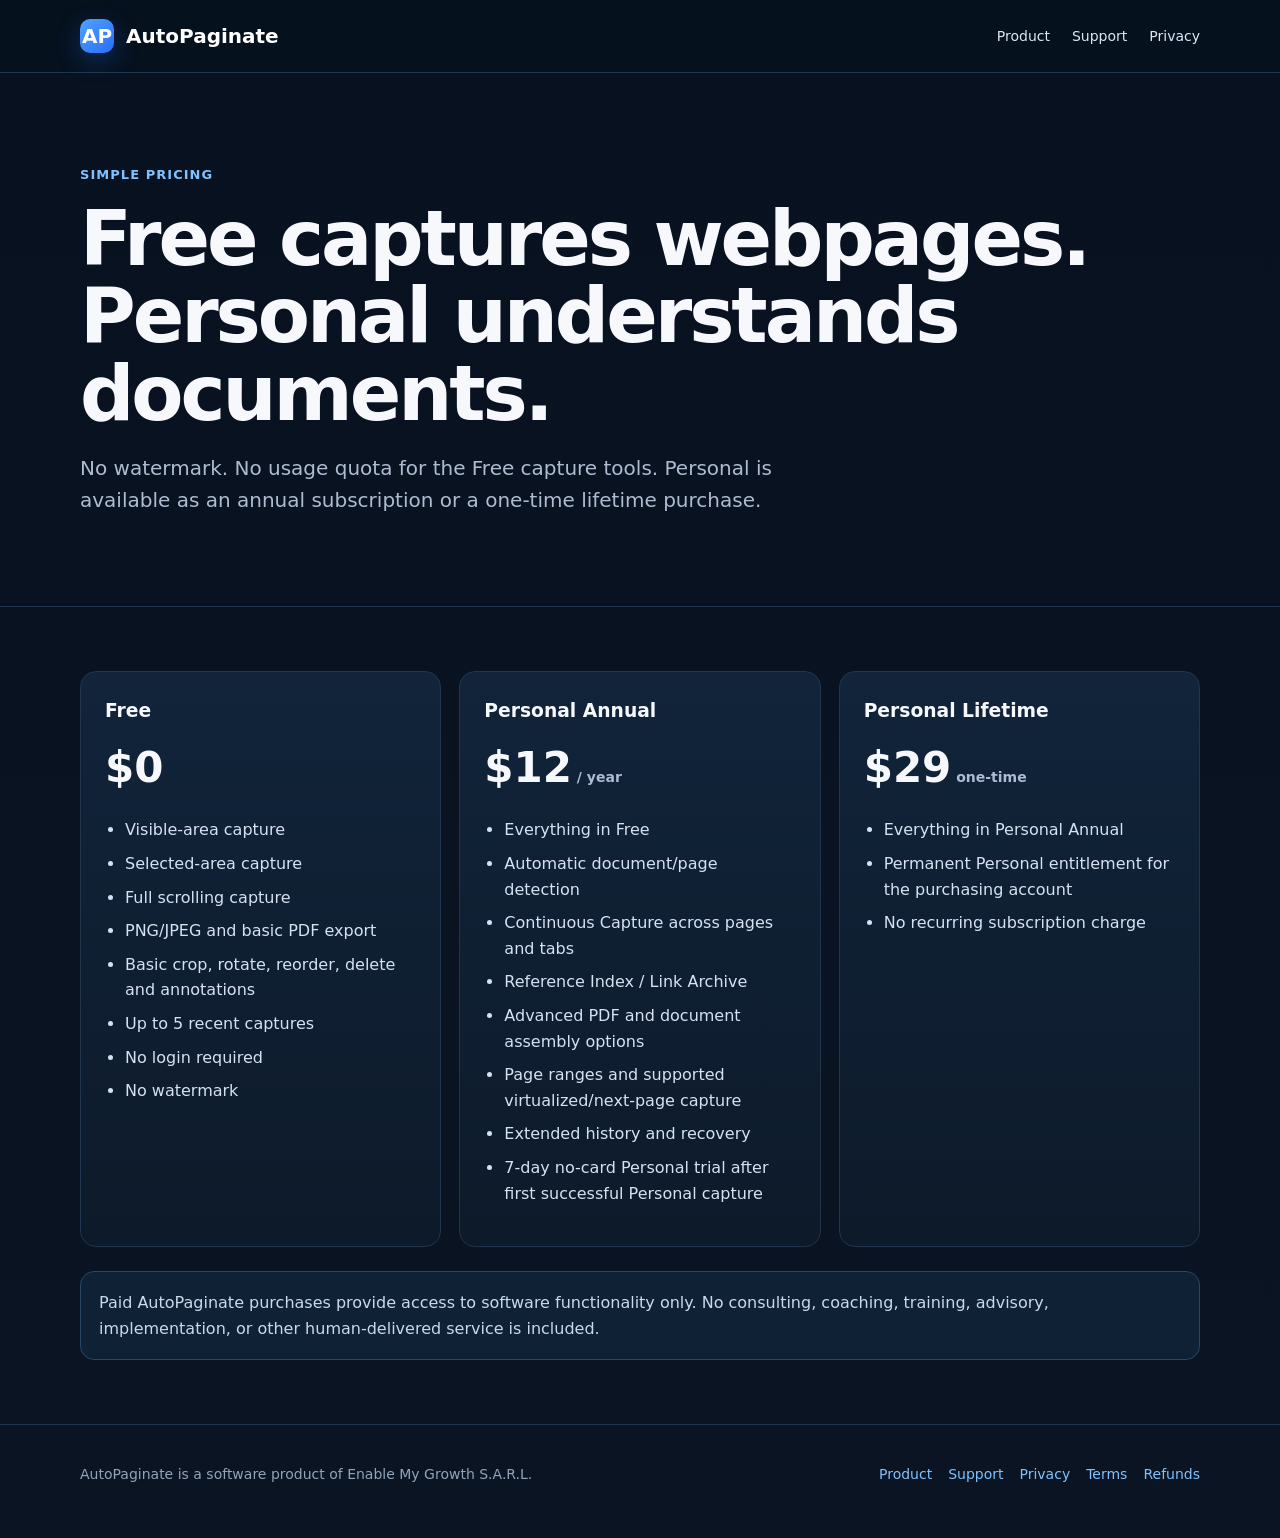
==== pricing.html @ 964cc9b3 "Add AutoPaginate pricing page" ====
<!doctype html><html lang="en"><head><meta charset="utf-8"><meta name="viewport" content="width=device-width,initial-scale=1"><title>Pricing — AutoPaginate</title><meta name="description" content="AutoPaginate Free, Personal Annual and Personal Lifetime pricing."><link rel="stylesheet" href="/styles.css"></head><body><header class="nav"><div class="wrap nav-inner"><a class="brand" href="/"><span class="mark">AP</span>AutoPaginate</a><nav class="links"><a href="/">Product</a><a href="/support.html">Support</a><a href="/privacy.html">Privacy</a></nav></div></header><main><section class="hero"><div class="wrap"><div class="eyebrow">Simple pricing</div><h1>Free captures webpages.<br>Personal understands documents.</h1><p>No watermark. No usage quota for the Free capture tools. Personal is available as an annual subscription or a one-time lifetime purchase.</p></div></section><section class="section"><div class="wrap"><div class="grid"><article class="card"><h3>Free</h3><div class="price">$0</div><ul class="list"><li>Visible-area capture</li><li>Selected-area capture</li><li>Full scrolling capture</li><li>PNG/JPEG and basic PDF export</li><li>Basic crop, rotate, reorder, delete and annotations</li><li>Up to 5 recent captures</li><li>No login required</li><li>No watermark</li></ul></article><article class="card"><h3>Personal Annual</h3><div class="price">$12<span class="small"> / year</span></div><ul class="list"><li>Everything in Free</li><li>Automatic document/page detection</li><li>Continuous Capture across pages and tabs</li><li>Reference Index / Link Archive</li><li>Advanced PDF and document assembly options</li><li>Page ranges and supported virtualized/next-page capture</li><li>Extended history and recovery</li><li>7-day no-card Personal trial after first successful Personal capture</li></ul></article><article class="card"><h3>Personal Lifetime</h3><div class="price">$29<span class="small"> one-time</span></div><ul class="list"><li>Everything in Personal Annual</li><li>Permanent Personal entitlement for the purchasing account</li><li>No recurring subscription charge</li></ul></article></div><div class="notice" style="margin-top:24px">Paid AutoPaginate purchases provide access to software functionality only. No consulting, coaching, training, advisory, implementation, or other human-delivered service is included.</div></div></section></main><footer class="footer"><div class="wrap footer-grid"><div>AutoPaginate is a software product of Enable My Growth S.A.R.L.</div><div class="footer-links"><a href="/">Product</a><a href="/support.html">Support</a><a href="/privacy.html">Privacy</a><a href="/terms.html">Terms</a><a href="/refund.html">Refunds</a></div></div></footer></body></html>
---- styles.css ----
:root{--bg:#07111f;--panel:#0d1a2a;--panel2:#11243a;--text:#f6f8fb;--muted:#aebbd0;--blue:#4da3ff;--blue2:#7fc2ff;--line:#21354c;--green:#72d6a0;--max:1120px}*{box-sizing:border-box}html{scroll-behavior:smooth}body{margin:0;font-family:Inter,ui-sans-serif,system-ui,-apple-system,BlinkMacSystemFont,"Segoe UI",sans-serif;background:linear-gradient(180deg,#07111f 0%,#0a1422 100%);color:var(--text);line-height:1.6}a{color:var(--blue2);text-decoration:none}a:hover{text-decoration:underline}.wrap{width:min(var(--max),calc(100% - 40px));margin:auto}.nav{position:sticky;top:0;z-index:20;background:rgba(7,17,31,.94);backdrop-filter:blur(12px);border-bottom:1px solid var(--line)}.nav-inner{min-height:72px;display:flex;align-items:center;justify-content:space-between;gap:24px}.brand{display:flex;align-items:center;gap:12px;color:#fff;font-weight:800;font-size:20px}.brand:hover{text-decoration:none}.mark{width:34px;height:34px;border-radius:10px;display:grid;place-items:center;background:linear-gradient(135deg,var(--blue),#2b6df6);box-shadow:0 8px 24px rgba(38,125,255,.28)}.links{display:flex;gap:22px;align-items:center;font-size:14px}.links a{color:#dbe7f7}.button{display:inline-flex;align-items:center;justify-content:center;gap:8px;padding:12px 18px;border-radius:10px;background:linear-gradient(135deg,var(--blue),#2b6df6);color:white;font-weight:700;border:0}.button:hover{text-decoration:none;filter:brightness(1.06)}.button.secondary{background:transparent;border:1px solid #35506e;color:#e8f2ff}.hero{padding:92px 0 70px}.eyebrow{color:var(--blue2);font-weight:800;letter-spacing:.08em;text-transform:uppercase;font-size:13px}.hero h1{font-size:clamp(42px,7vw,76px);line-height:1.02;margin:14px 0 20px;letter-spacing:-.04em}.hero p{max-width:760px;color:var(--muted);font-size:20px}.actions{display:flex;gap:12px;flex-wrap:wrap;margin-top:28px}.proof{display:flex;gap:18px;flex-wrap:wrap;margin-top:28px;color:#cbd8e9;font-size:14px}.section{padding:64px 0;border-top:1px solid var(--line)}.section h2{font-size:34px;line-height:1.2;margin:0 0 14px}.section-lead{color:var(--muted);max-width:760px;margin-bottom:30px}.grid{display:grid;grid-template-columns:repeat(3,1fr);gap:18px}.card{background:linear-gradient(180deg,var(--panel2),var(--panel));border:1px solid var(--line);border-radius:16px;padding:24px}.card h3{margin:0 0 8px}.card p{color:var(--muted);margin:0}.price{font-size:42px;font-weight:800;margin:8px 0}.small{font-size:14px;color:var(--muted)}.list{padding-left:20px}.list li{margin:8px 0;color:#d6e2f2}.check{color:var(--green);font-weight:700}.notice{background:#0e2135;border:1px solid #294663;border-radius:14px;padding:18px;color:#cbd9ea}.legal{max-width:860px}.legal h2{margin-top:34px}.legal p,.legal li{color:#c7d4e5}.footer{padding:38px 0 52px;border-top:1px solid var(--line);color:#91a4bb;font-size:14px}.footer-grid{display:flex;justify-content:space-between;gap:24px;flex-wrap:wrap}.footer-links{display:flex;gap:16px;flex-wrap:wrap}@media(max-width:800px){.links{display:none}.grid{grid-template-columns:1fr}.hero{padding-top:64px}.hero p{font-size:18px}}
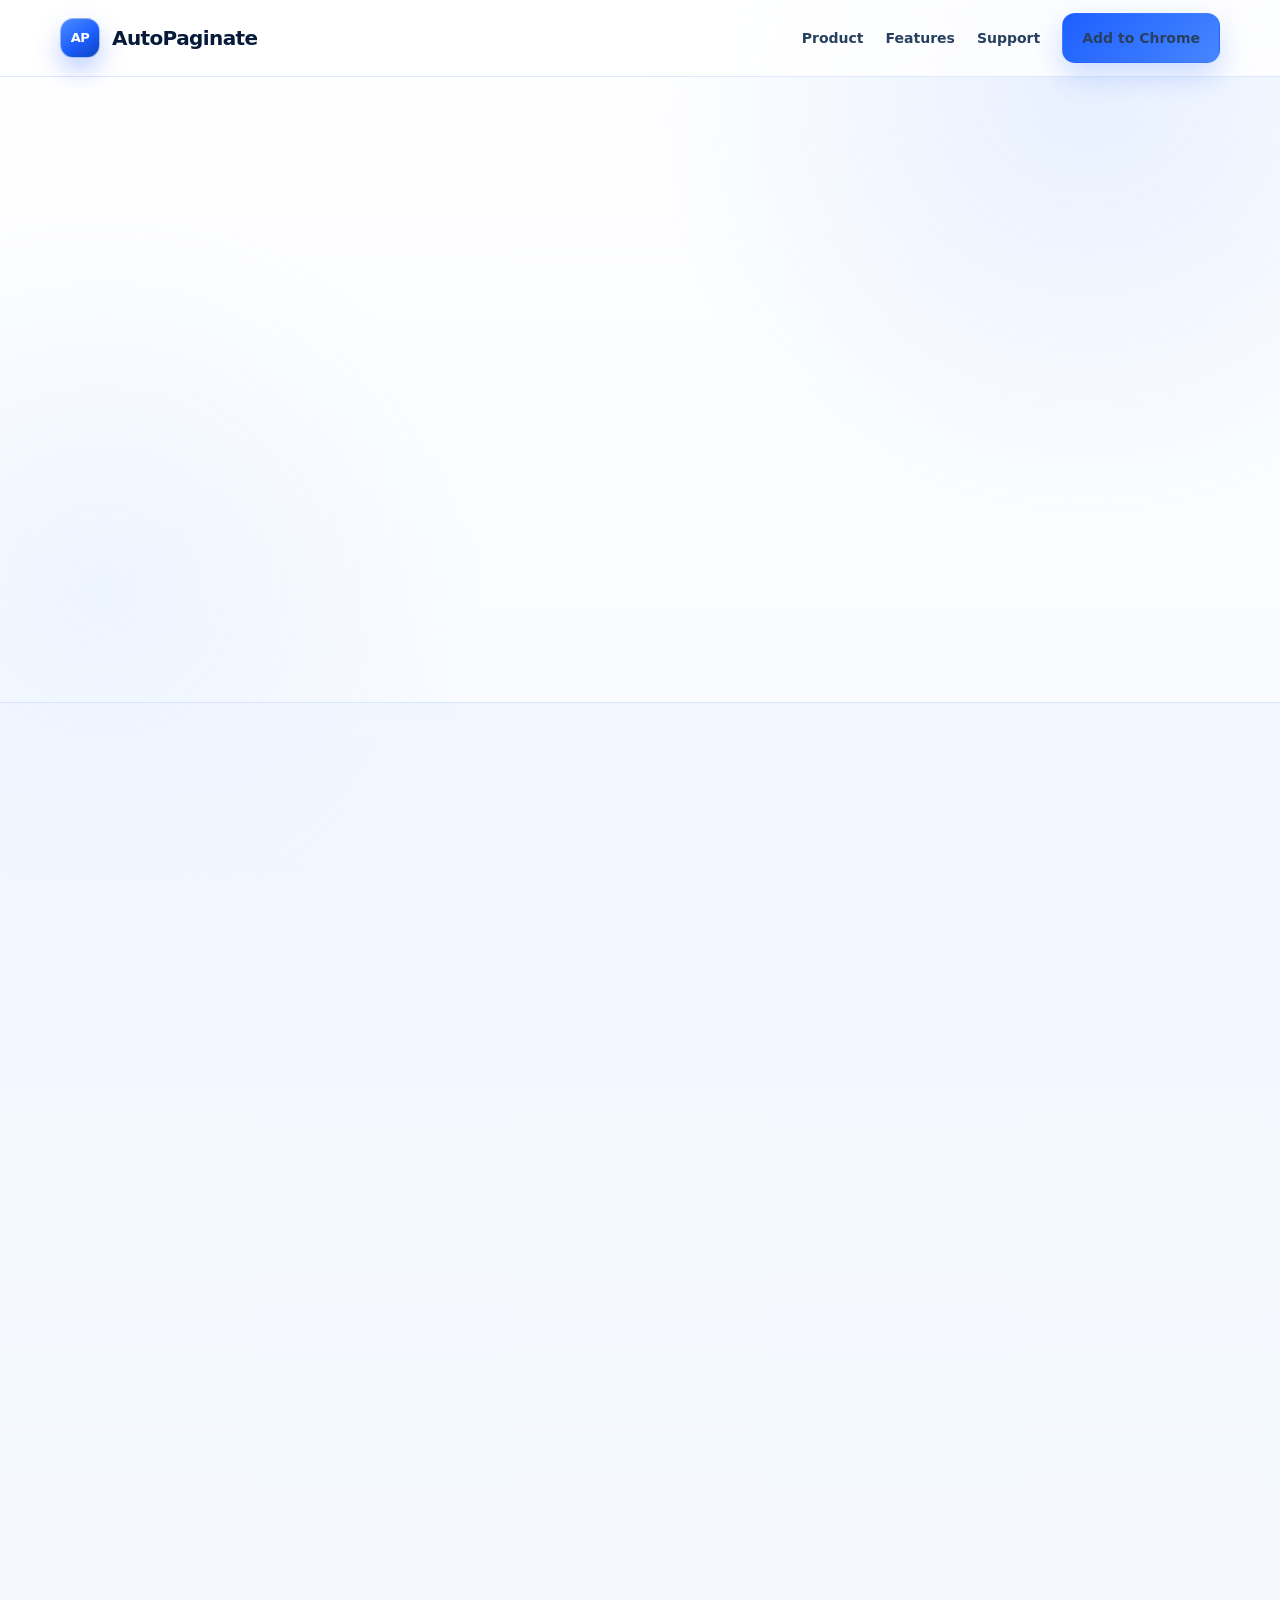
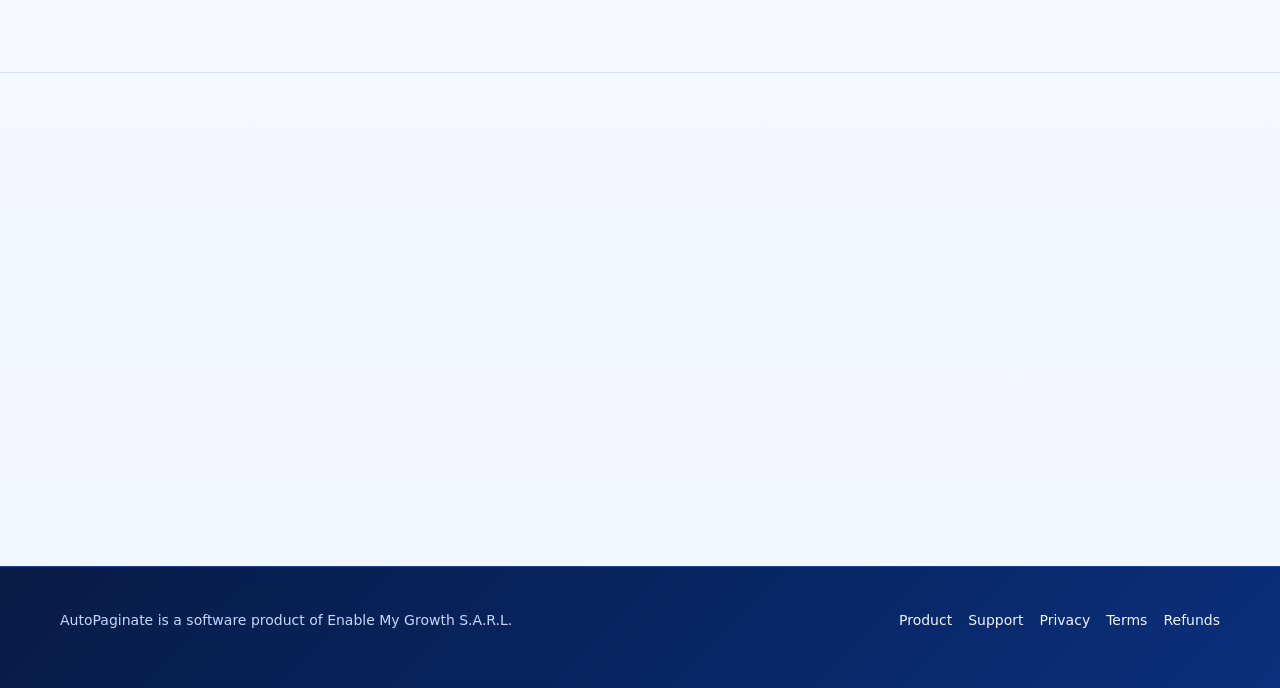
==== commit 22c33feb: "Redesign AutoPaginate pricing page" ====
--- a/pricing.html
+++ b/pricing.html
@@ -1 +1,10 @@
-<!doctype html><html lang="en"><head><meta charset="utf-8"><meta name="viewport" content="width=device-width,initial-scale=1"><title>Pricing — AutoPaginate</title><meta name="description" content="AutoPaginate Free, Personal Annual and Personal Lifetime pricing."><link rel="stylesheet" href="/styles.css"></head><body><header class="nav"><div class="wrap nav-inner"><a class="brand" href="/"><span class="mark">AP</span>AutoPaginate</a><nav class="links"><a href="/">Product</a><a href="/support.html">Support</a><a href="/privacy.html">Privacy</a></nav></div></header><main><section class="hero"><div class="wrap"><div class="eyebrow">Simple pricing</div><h1>Free captures webpages.<br>Personal understands documents.</h1><p>No watermark. No usage quota for the Free capture tools. Personal is available as an annual subscription or a one-time lifetime purchase.</p></div></section><section class="section"><div class="wrap"><div class="grid"><article class="card"><h3>Free</h3><div class="price">$0</div><ul class="list"><li>Visible-area capture</li><li>Selected-area capture</li><li>Full scrolling capture</li><li>PNG/JPEG and basic PDF export</li><li>Basic crop, rotate, reorder, delete and annotations</li><li>Up to 5 recent captures</li><li>No login required</li><li>No watermark</li></ul></article><article class="card"><h3>Personal Annual</h3><div class="price">$12<span class="small"> / year</span></div><ul class="list"><li>Everything in Free</li><li>Automatic document/page detection</li><li>Continuous Capture across pages and tabs</li><li>Reference Index / Link Archive</li><li>Advanced PDF and document assembly options</li><li>Page ranges and supported virtualized/next-page capture</li><li>Extended history and recovery</li><li>7-day no-card Personal trial after first successful Personal capture</li></ul></article><article class="card"><h3>Personal Lifetime</h3><div class="price">$29<span class="small"> one-time</span></div><ul class="list"><li>Everything in Personal Annual</li><li>Permanent Personal entitlement for the purchasing account</li><li>No recurring subscription charge</li></ul></article></div><div class="notice" style="margin-top:24px">Paid AutoPaginate purchases provide access to software functionality only. No consulting, coaching, training, advisory, implementation, or other human-delivered service is included.</div></div></section></main><footer class="footer"><div class="wrap footer-grid"><div>AutoPaginate is a software product of Enable My Growth S.A.R.L.</div><div class="footer-links"><a href="/">Product</a><a href="/support.html">Support</a><a href="/privacy.html">Privacy</a><a href="/terms.html">Terms</a><a href="/refund.html">Refunds</a></div></div></footer></body></html>+<!doctype html><html lang="en"><head><meta charset="utf-8"><meta name="viewport" content="width=device-width,initial-scale=1"><title>Pricing — AutoPaginate</title><meta name="description" content="AutoPaginate Free, Personal Annual and Personal Lifetime pricing."><link rel="stylesheet" href="/styles.css"></head><body>
+<header class="nav"><div class="wrap nav-inner"><a class="brand" href="/"><span class="mark">AP</span>AutoPaginate</a><nav class="links"><a href="/">Product</a><a href="/#features">Features</a><a href="/support.html">Support</a><a class="button" target="_blank" rel="noopener noreferrer" href="https://chromewebstore.google.com/detail/autopaginate/aelphfappkhhegholojnkfmpgkehmkic">Add to Chrome</a></nav></div></header>
+<main><section class="hero"><div class="wrap hero-copy reveal"><div class="eyebrow">Simple pricing</div><h1>Start free.<br><span>Upgrade when the document gets serious.</span></h1><p>No watermark and no usage quota for the Free capture tools. Personal is available as an annual subscription or a one-time lifetime purchase.</p></div></section>
+<section class="section soft"><div class="wrap"><div class="price-grid">
+<article class="card price-card reveal"><div class="card-icon">F</div><h3>Free</h3><div class="price">$0</div><p>Everyday webpage capture. No login required.</p><ul class="list"><li>Visible-area capture</li><li>Selected-area capture</li><li>Full scrolling capture</li><li>PNG/JPEG and basic PDF export</li><li>Basic crop, rotate, reorder, delete and annotations</li><li>Up to 5 recent captures</li><li>No watermark</li></ul></article>
+<article class="card price-card featured reveal"><span class="popular">Best for most users</span><div class="card-icon">A</div><h3>Personal Annual</h3><div class="price">$12<span class="small"> / year</span></div><p>Advanced document capture and reconstruction.</p><ul class="list"><li>Everything in Free</li><li>Automatic document/page detection</li><li>Continuous Capture across pages and tabs</li><li>Reference Index / Link Archive</li><li>Advanced PDF and document assembly options</li><li>Page ranges and supported virtualized/next-page capture</li><li>Extended history and recovery</li><li>7-day no-card Personal trial after first successful Personal capture</li></ul></article>
+<article class="card price-card reveal"><div class="card-icon">∞</div><h3>Personal Lifetime</h3><div class="price">$29<span class="small"> one-time</span></div><p>Personal access without a recurring subscription.</p><ul class="list"><li>Everything in Personal Annual</li><li>Permanent Personal entitlement for the purchasing account</li><li>No recurring subscription charge</li></ul></article>
+</div><div class="notice reveal" style="margin-top:28px"><strong>What you are buying:</strong> paid AutoPaginate purchases provide access to software functionality only. No consulting, coaching, training, advisory, implementation, or other human-delivered service is included.</div></div></section>
+<section class="section"><div class="wrap"><div class="cta-panel reveal"><div class="eyebrow">Try before you pay</div><h2>Use Free as long as you like.</h2><p>When you first use a Personal capability after signing in, the 7-day Personal trial begins. No card is required to start the trial.</p><div class="actions"><a class="button" style="background:#fff;color:#0d44ae;box-shadow:none" target="_blank" rel="noopener noreferrer" href="https://chromewebstore.google.com/detail/autopaginate/aelphfappkhhegholojnkfmpgkehmkic">Install AutoPaginate</a></div></div></div></section></main>
+<footer class="footer"><div class="wrap footer-grid"><div>AutoPaginate is a software product of Enable My Growth S.A.R.L.</div><div class="footer-links"><a href="/">Product</a><a href="/support.html">Support</a><a href="/privacy.html">Privacy</a><a href="/terms.html">Terms</a><a href="/refund.html">Refunds</a></div></div></footer><script src="/site.js"></script></body></html>
--- a/styles.css
+++ b/styles.css
@@ -1 +1,58 @@
-:root{--bg:#07111f;--panel:#0d1a2a;--panel2:#11243a;--text:#f6f8fb;--muted:#aebbd0;--blue:#4da3ff;--blue2:#7fc2ff;--line:#21354c;--green:#72d6a0;--max:1120px}*{box-sizing:border-box}html{scroll-behavior:smooth}body{margin:0;font-family:Inter,ui-sans-serif,system-ui,-apple-system,BlinkMacSystemFont,"Segoe UI",sans-serif;background:linear-gradient(180deg,#07111f 0%,#0a1422 100%);color:var(--text);line-height:1.6}a{color:var(--blue2);text-decoration:none}a:hover{text-decoration:underline}.wrap{width:min(var(--max),calc(100% - 40px));margin:auto}.nav{position:sticky;top:0;z-index:20;background:rgba(7,17,31,.94);backdrop-filter:blur(12px);border-bottom:1px solid var(--line)}.nav-inner{min-height:72px;display:flex;align-items:center;justify-content:space-between;gap:24px}.brand{display:flex;align-items:center;gap:12px;color:#fff;font-weight:800;font-size:20px}.brand:hover{text-decoration:none}.mark{width:34px;height:34px;border-radius:10px;display:grid;place-items:center;background:linear-gradient(135deg,var(--blue),#2b6df6);box-shadow:0 8px 24px rgba(38,125,255,.28)}.links{display:flex;gap:22px;align-items:center;font-size:14px}.links a{color:#dbe7f7}.button{display:inline-flex;align-items:center;justify-content:center;gap:8px;padding:12px 18px;border-radius:10px;background:linear-gradient(135deg,var(--blue),#2b6df6);color:white;font-weight:700;border:0}.button:hover{text-decoration:none;filter:brightness(1.06)}.button.secondary{background:transparent;border:1px solid #35506e;color:#e8f2ff}.hero{padding:92px 0 70px}.eyebrow{color:var(--blue2);font-weight:800;letter-spacing:.08em;text-transform:uppercase;font-size:13px}.hero h1{font-size:clamp(42px,7vw,76px);line-height:1.02;margin:14px 0 20px;letter-spacing:-.04em}.hero p{max-width:760px;color:var(--muted);font-size:20px}.actions{display:flex;gap:12px;flex-wrap:wrap;margin-top:28px}.proof{display:flex;gap:18px;flex-wrap:wrap;margin-top:28px;color:#cbd8e9;font-size:14px}.section{padding:64px 0;border-top:1px solid var(--line)}.section h2{font-size:34px;line-height:1.2;margin:0 0 14px}.section-lead{color:var(--muted);max-width:760px;margin-bottom:30px}.grid{display:grid;grid-template-columns:repeat(3,1fr);gap:18px}.card{background:linear-gradient(180deg,var(--panel2),var(--panel));border:1px solid var(--line);border-radius:16px;padding:24px}.card h3{margin:0 0 8px}.card p{color:var(--muted);margin:0}.price{font-size:42px;font-weight:800;margin:8px 0}.small{font-size:14px;color:var(--muted)}.list{padding-left:20px}.list li{margin:8px 0;color:#d6e2f2}.check{color:var(--green);font-weight:700}.notice{background:#0e2135;border:1px solid #294663;border-radius:14px;padding:18px;color:#cbd9ea}.legal{max-width:860px}.legal h2{margin-top:34px}.legal p,.legal li{color:#c7d4e5}.footer{padding:38px 0 52px;border-top:1px solid var(--line);color:#91a4bb;font-size:14px}.footer-grid{display:flex;justify-content:space-between;gap:24px;flex-wrap:wrap}.footer-links{display:flex;gap:16px;flex-wrap:wrap}@media(max-width:800px){.links{display:none}.grid{grid-template-columns:1fr}.hero{padding-top:64px}.hero p{font-size:18px}}+:root{
+--bg:#f6f9ff;--surface:#fff;--surface2:#eef4ff;--ink:#071a3a;--text:#10264b;--muted:#61708c;
+--blue:#1d5fff;--blue2:#4786ff;--sky:#84b8ff;--pale:#dce8ff;--line:#d9e5ff;--green:#17b26a;
+--shadow:0 22px 60px rgba(29,95,255,.12);--shadow2:0 12px 32px rgba(20,70,170,.12);--max:1160px
+}
+*{box-sizing:border-box}
+html{scroll-behavior:smooth}
+body{margin:0;font-family:Inter,ui-sans-serif,system-ui,-apple-system,BlinkMacSystemFont,"Segoe UI",sans-serif;background:linear-gradient(180deg,#fff 0%,#f7faff 42%,#f2f6ff 100%);color:var(--ink);line-height:1.6;overflow-x:hidden}
+body:before{content:"";position:fixed;inset:0;pointer-events:none;background:radial-gradient(circle at 85% 8%,rgba(71,134,255,.12),transparent 28rem),radial-gradient(circle at 8% 65%,rgba(132,184,255,.10),transparent 24rem);z-index:-1}
+a{color:var(--blue);text-decoration:none}a:hover{text-decoration:underline}
+.wrap{width:min(var(--max),calc(100% - 40px));margin:auto}
+.nav{position:sticky;top:0;z-index:50;background:rgba(255,255,255,.82);backdrop-filter:blur(18px);border-bottom:1px solid rgba(217,229,255,.85);transition:.25s ease}
+.nav.scrolled{box-shadow:0 10px 30px rgba(20,60,120,.08)}
+.nav-inner{min-height:76px;display:flex;align-items:center;justify-content:space-between;gap:26px}
+.brand{display:flex;align-items:center;gap:12px;color:var(--ink);font-weight:900;font-size:20px;letter-spacing:-.03em}.brand:hover{text-decoration:none}
+.mark{width:40px;height:40px;border-radius:13px;display:grid;place-items:center;background:linear-gradient(145deg,#4b8cff,#1d5fff 55%,#0c42bd);color:#fff;font-size:13px;font-weight:900;box-shadow:0 12px 25px rgba(29,95,255,.28);border:1px solid rgba(255,255,255,.55)}
+.links{display:flex;gap:22px;align-items:center;font-size:14px}.links a{color:#27405f;font-weight:700}
+.button{display:inline-flex;align-items:center;justify-content:center;gap:9px;padding:13px 19px;border-radius:13px;background:linear-gradient(135deg,var(--blue),var(--blue2));color:#fff;font-weight:850;border:1px solid transparent;box-shadow:0 12px 28px rgba(29,95,255,.22);transition:transform .2s ease,box-shadow .2s ease,filter .2s ease}
+.button:hover{text-decoration:none;transform:translateY(-2px);box-shadow:0 16px 34px rgba(29,95,255,.28)}
+.button.secondary{background:rgba(255,255,255,.9);border-color:var(--line);color:var(--blue);box-shadow:none}
+.eyebrow{color:var(--blue);font-weight:900;letter-spacing:.12em;text-transform:uppercase;font-size:12px}
+.hero{padding:92px 0 78px;position:relative;overflow:hidden}
+.hero-grid{display:grid;grid-template-columns:1.05fr .95fr;gap:56px;align-items:center}
+.hero-copy h1{font-size:clamp(46px,6.8vw,78px);line-height:.98;margin:14px 0 20px;letter-spacing:-.055em;max-width:760px}
+.hero-copy h1 span{color:var(--blue)}
+.hero-copy>p{max-width:680px;color:var(--muted);font-size:20px;margin:0}
+.actions{display:flex;gap:12px;flex-wrap:wrap;margin-top:30px}
+.proof{display:flex;gap:10px;flex-wrap:wrap;margin-top:28px;color:#4f617b;font-size:13px;font-weight:750}
+.proof span{background:rgba(255,255,255,.75);border:1px solid var(--line);padding:8px 11px;border-radius:999px}
+.product-stage{position:relative;min-height:520px;isolation:isolate}
+.stage-orb{position:absolute;border-radius:50%;filter:blur(2px);z-index:-1}
+.orb-a{width:420px;height:420px;right:-100px;top:20px;background:radial-gradient(circle at 35% 35%,rgba(132,184,255,.6),rgba(29,95,255,.12) 60%,transparent 72%)}
+.orb-b{width:250px;height:250px;left:5px;bottom:0;background:radial-gradient(circle,rgba(29,95,255,.14),transparent 67%)}
+.browser{position:absolute;inset:32px 10px 55px 38px;background:#fff;border:1px solid #d7e5ff;border-radius:24px;box-shadow:0 35px 90px rgba(29,95,255,.18);overflow:hidden;transform:rotate(1.5deg)}
+.browser-top{height:48px;border-bottom:1px solid #e6edfb;background:#f7faff;display:flex;align-items:center;gap:8px;padding:0 16px}.dot{width:9px;height:9px;border-radius:50%;background:#c9d8f0}.bar{height:12px;border-radius:99px;background:#e5edfb;margin-left:12px;flex:1}.browser-body{display:grid;grid-template-columns:1fr 145px;height:calc(100% - 48px)}
+.doc-view{padding:28px;background:linear-gradient(180deg,#fbfdff,#f4f8ff)}.doc-hero{height:88px;border-radius:14px;background:linear-gradient(135deg,#a9c8ff,#2d72ff);margin-bottom:22px;position:relative;overflow:hidden}.doc-hero:after{content:"";position:absolute;width:90px;height:90px;background:rgba(255,255,255,.24);border-radius:50%;right:-18px;top:-22px}.line{height:8px;border-radius:99px;background:#d8e4f7;margin:11px 0}.line.w80{width:80%}.line.w65{width:65%}.line.w45{width:45%}.doc-blocks{display:grid;grid-template-columns:1fr 1fr;gap:14px;margin-top:22px}.doc-block{height:78px;border-radius:12px;background:#e8f0ff;border:1px solid #d7e5ff}
+.side-panel{background:#0d2c69;color:white;padding:18px 14px}.side-panel b{font-size:12px}.side-chip{height:42px;border-radius:10px;background:rgba(255,255,255,.10);margin-top:11px;display:flex;align-items:center;padding:0 10px;font-size:11px;color:#dce8ff}.side-chip.active{background:#1d5fff;color:white}
+.float-card{position:absolute;background:#fff;border:1px solid var(--line);box-shadow:var(--shadow2);border-radius:18px;padding:15px 16px;animation:float 5s ease-in-out infinite}.float-card strong{display:block;color:var(--ink);font-size:13px}.float-card span{font-size:11px;color:var(--muted)}.fc1{left:0;bottom:40px;animation-delay:-1s}.fc2{right:-10px;top:52px;animation-delay:-2.3s}.fc3{right:24px;bottom:12px;animation-delay:-3.1s}.mini-icon{width:32px;height:32px;border-radius:10px;background:linear-gradient(135deg,var(--pale),#fff);display:grid;place-items:center;color:var(--blue);font-weight:900;margin-bottom:8px}
+@keyframes float{0%,100%{transform:translateY(0)}50%{transform:translateY(-9px)}}
+.trustbar{padding:20px 0 26px}.trustbar-inner{display:grid;grid-template-columns:repeat(4,1fr);gap:12px}.trustitem{background:#fff;border:1px solid var(--line);border-radius:15px;padding:14px 16px;color:#53637b;font-size:13px;font-weight:700;box-shadow:0 8px 22px rgba(29,95,255,.05)}.trustitem b{color:var(--ink);display:block;font-size:14px}
+.section{padding:82px 0;border-top:1px solid var(--line)}.section.soft{background:linear-gradient(180deg,rgba(238,244,255,.72),rgba(247,250,255,.72))}
+.section-head{display:flex;justify-content:space-between;gap:28px;align-items:end;margin-bottom:34px}.section-head>div{max-width:700px}.section h2{font-size:clamp(32px,4vw,46px);line-height:1.12;margin:8px 0 12px;letter-spacing:-.035em}.section-lead{color:var(--muted);max-width:760px;margin:0}
+.grid{display:grid;grid-template-columns:repeat(3,1fr);gap:18px}
+.card{background:rgba(255,255,255,.95);border:1px solid var(--line);border-radius:21px;padding:25px;box-shadow:var(--shadow);transition:.25s ease}.card:hover{transform:translateY(-5px);box-shadow:0 28px 68px rgba(29,95,255,.15)}
+.card-icon{width:46px;height:46px;border-radius:14px;background:linear-gradient(135deg,#e7f0ff,#fff);border:1px solid #d4e3ff;display:grid;place-items:center;color:var(--blue);font-weight:900;margin-bottom:22px}
+.card h3{margin:0 0 8px;color:var(--ink);font-size:20px;letter-spacing:-.02em}.card p{color:var(--muted);margin:0}
+.flow{display:grid;grid-template-columns:repeat(5,1fr);gap:14px;counter-reset:step}.flow-step{position:relative;background:#fff;border:1px solid var(--line);border-radius:18px;padding:23px;min-height:190px;box-shadow:0 14px 30px rgba(29,95,255,.07)}.flow-step:before{counter-increment:step;content:"0" counter(step);display:block;color:var(--blue);font-size:12px;font-weight:900;letter-spacing:.08em;margin-bottom:34px}.flow-step h3{margin:0 0 7px;font-size:18px}.flow-step p{margin:0;color:var(--muted);font-size:14px}.flow-step:not(:last-child):after{content:"→";position:absolute;right:-13px;top:50%;z-index:3;color:var(--blue);background:#f6f9ff;border-radius:50%;width:26px;height:26px;display:grid;place-items:center;font-weight:900}
+.usecase-grid{display:grid;grid-template-columns:1.1fr .9fr;gap:28px;align-items:center}.pill-cloud{display:flex;gap:10px;flex-wrap:wrap}.pill{padding:11px 14px;border-radius:999px;border:1px solid var(--line);background:#fff;color:#40526c;font-weight:700;box-shadow:0 8px 20px rgba(29,95,255,.05)}.reference-card{background:linear-gradient(155deg,#0b2d71,#154dc4);color:#fff;border-radius:24px;padding:26px;box-shadow:0 30px 70px rgba(14,63,199,.24);position:relative;overflow:hidden}.reference-card:after{content:"";position:absolute;width:170px;height:170px;border-radius:50%;background:rgba(255,255,255,.08);right:-60px;top:-60px}.reference-card h3{font-size:26px;margin:0 0 18px}.ref-row{background:rgba(255,255,255,.11);border:1px solid rgba(255,255,255,.15);border-radius:12px;padding:12px 13px;margin-top:10px;font-size:13px;color:#dbe8ff}.ref-row b{color:#fff}
+.price-grid{display:grid;grid-template-columns:repeat(3,1fr);gap:18px;align-items:stretch}.price-card{position:relative}.price-card.featured{border:2px solid var(--blue);transform:translateY(-8px)}.popular{position:absolute;top:14px;right:14px;background:#eaf1ff;color:var(--blue);font-size:11px;font-weight:900;padding:6px 9px;border-radius:999px}.price{font-size:44px;font-weight:900;margin:7px 0;color:var(--blue);letter-spacing:-.045em}.small{font-size:14px;color:var(--muted);font-weight:650}.list{padding-left:20px}.list li{margin:8px 0;color:#43536a}.list li::marker{color:var(--blue)}
+.notice{background:linear-gradient(135deg,#eef5ff,#fbfdff);border:1px solid #cbdcff;border-radius:17px;padding:19px;color:#38506d;box-shadow:0 10px 26px rgba(29,95,255,.06)}.notice strong{color:var(--ink)}
+.cta-panel{background:linear-gradient(135deg,#08265d,#0d44ae 58%,#1d5fff);border-radius:28px;padding:50px;color:#fff;position:relative;overflow:hidden;box-shadow:0 34px 80px rgba(13,68,174,.22)}.cta-panel:after{content:"";position:absolute;width:340px;height:340px;right:-130px;top:-140px;border-radius:50%;background:rgba(255,255,255,.09)}.cta-panel .eyebrow{color:#9bc3ff}.cta-panel h2{color:#fff;max-width:720px}.cta-panel p{color:#d9e6ff;max-width:650px}
+.support-grid{display:grid;grid-template-columns:repeat(3,1fr);gap:18px}.support-card{background:#fff;border:1px solid var(--line);border-radius:20px;padding:25px;box-shadow:var(--shadow)}.support-card h3{margin:12px 0 8px}.support-card p{color:var(--muted);margin:0}
+.legal{max-width:880px}.legal h1{font-size:clamp(38px,6vw,60px);line-height:1.05;letter-spacing:-.04em}.legal h2{margin-top:38px;color:var(--ink);font-size:24px}.legal p,.legal li{color:#4d5d73}.legal strong{color:var(--ink)}
+.footer{padding:42px 0 56px;border-top:1px solid #1744a4;background:linear-gradient(135deg,#071b46,#0a2f7c);color:#c7d8ff;font-size:14px}.footer a{color:#eef4ff}.footer-grid{display:flex;justify-content:space-between;gap:24px;flex-wrap:wrap}.footer-links{display:flex;gap:16px;flex-wrap:wrap}
+.reveal{opacity:0;transform:translateY(18px);transition:opacity .6s ease,transform .6s ease}.reveal.visible{opacity:1;transform:none}
+@media(max-width:980px){.hero-grid,.usecase-grid{grid-template-columns:1fr}.product-stage{min-height:480px;max-width:680px}.flow{grid-template-columns:1fr 1fr}.flow-step:not(:last-child):after{display:none}.trustbar-inner{grid-template-columns:1fr 1fr}.price-grid{grid-template-columns:1fr}.price-card.featured{transform:none}.grid,.support-grid{grid-template-columns:1fr 1fr}}
+@media(max-width:760px){.links{display:none}.grid,.support-grid,.flow,.trustbar-inner{grid-template-columns:1fr}.hero{padding:64px 0 54px}.hero-copy>p{font-size:18px}.product-stage{min-height:430px}.browser{inset:24px 2px 52px 20px}.fc2{right:0}.section{padding:62px 0}.section-head{display:block}.cta-panel{padding:34px 24px}.footer-grid{display:block}.footer-links{margin-top:16px}}
+@media(prefers-reduced-motion:reduce){*{scroll-behavior:auto!important}.float-card{animation:none}.reveal{opacity:1;transform:none;transition:none}.button,.card{transition:none}}
